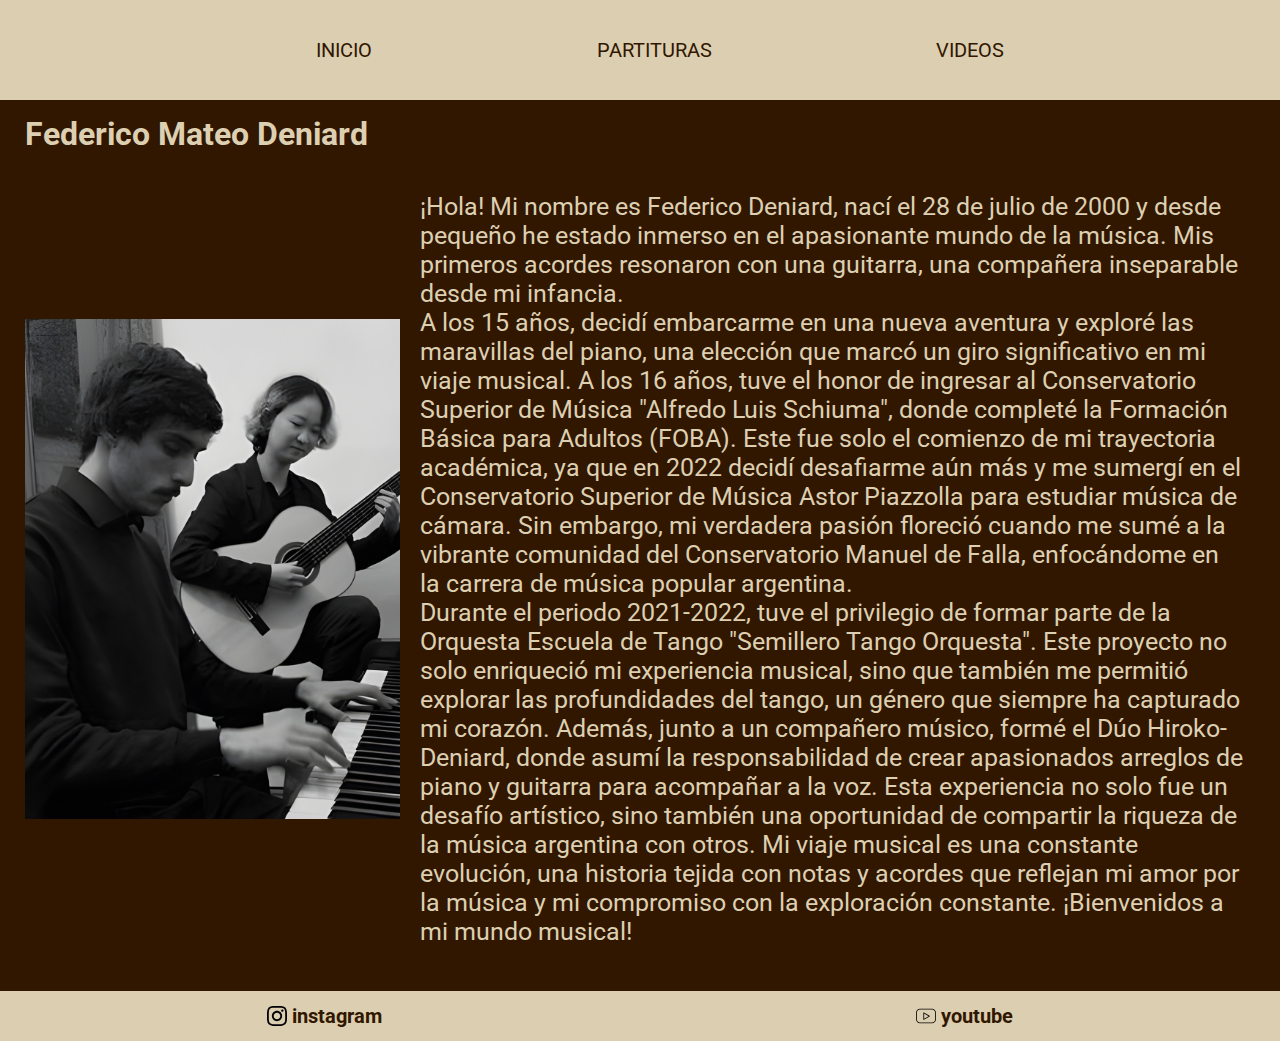
==== pages/index/index.html @ fecc430a "-changed icons to .svg -moved filed -created folders to every page" ====
<!DOCTYPE html>
<html>
<head>
	<meta charset="utf-8">
	<meta name="description" content="Mi página web donde subo mis experiencias musicales">
	<meta name="Robots" content="noindex">
	<meta name="copyright" content="Federico Deniard">
	<link rel="icon" href="assets/piano.ico"> <!-- alojado en drive -->
	<link rel="stylesheet" type="text/css" href="index.css">
	<title>Federico Deniard</title>
		<link rel="preconnect" href="https://fonts.googleapis.com">
		<link rel="preconnect" href="https://fonts.gstatic.com" crossorigin>
		<link href="https://fonts.googleapis.com/css2?family=Roboto:wght@300&display=swap" rel="stylesheet">
	<meta name="viewport" content="width=device-width, initial-scale=1" />  
</head>
<body>
	<header>
		<div class="nav-container">
			<nav class="nav">
				<ul>
					<li><a class="botonera" href="index.html">INICIO</a></li>
					<li><a class="botonera" href="../partituras/partituras.html">PARTITURAS</a></li>
					<li><a class="botonera" href="../videos/videos.html">VIDEOS</a></li>
				</ul>
			</nav>
		</div>
	</header>
	<div class="bio">
		<h1 class="bio-title">Federico Mateo Deniard</h1><br>
		<article class="bio-container">
			<div class="bio-container__img">
					<img src="../../assets/me.jpeg" alt="Dúo Hiroko-Deniard" title="Dúo Hiroko-Deniard">
			</div>
			<div class="bio-container__text">
				¡Hola! Mi nombre es Federico Deniard, nací el 28 de julio de 2000 y desde pequeño he estado inmerso en el apasionante mundo de la música. Mis primeros acordes resonaron con una guitarra, una compañera inseparable desde mi infancia. <br>
				A los 15 años, decidí embarcarme en una nueva aventura y exploré las maravillas del piano, una elección que marcó un giro significativo en mi viaje musical. A los 16 años, tuve el honor de ingresar al Conservatorio Superior de Música "Alfredo Luis Schiuma", donde completé la Formación Básica para Adultos (FOBA). Este fue solo el comienzo de mi trayectoria académica, ya que en 2022 decidí desafiarme aún más y me sumergí en el Conservatorio Superior de Música Astor Piazzolla para estudiar música de cámara. Sin embargo, mi verdadera pasión floreció cuando me sumé a la vibrante comunidad del Conservatorio Manuel de Falla, enfocándome en la carrera de música popular argentina.<br>
				Durante el periodo 2021-2022, tuve el privilegio de formar parte de la Orquesta Escuela de Tango "Semillero Tango Orquesta". Este proyecto no solo enriqueció mi experiencia musical, sino que también me permitió explorar las profundidades del tango, un género que siempre ha capturado mi corazón. Además, junto a un compañero músico, formé el Dúo Hiroko-Deniard, donde asumí la responsabilidad de crear apasionados arreglos de piano y guitarra para acompañar a la voz. Esta experiencia no solo fue un desafío artístico, sino también una oportunidad de compartir la riqueza de la música argentina con otros. Mi viaje musical es una constante evolución, una historia tejida con notas y acordes que reflejan mi amor por la música y mi compromiso con la exploración constante. ¡Bienvenidos a mi mundo musical!
			</div>
	</div></article>
	</div>
	<div class="footer">
		<footer class="footer-container">
			<a href="https://www.instagram.com/fededeniard/" target="_blank"><img src="../../assets/instagram.svg"></img><h4> instagram</h4></a>
			<a href="https://www.youtube.com/channel/UCtFkBfAWMelIyY9xCVHUprw" target=".blank"><img src="../../assets/youtube.svg"></img><h4>youtube</h4></a>
		</footer>
	</div>
	
</body>
</html
---- pages/index/index.css ----
* {
	margin: 0;
	box-sizing: border-box; /* Agregado para incluir el padding y el borde en el ancho y alto total */
	font-family: 'Roboto', sans-serif;
}

/* nav */

.nav-container{
	display: flex;
	background-color: #dcceb1;
	height: 100px;
}

.nav {
	margin: auto;
	width: 90%;
}

.nav ul {
	display: flex;
	justify-content: space-evenly;
	list-style-type: none;
}

.nav ul li {
	padding: 8px;
	margin: 4px;
	font-size: 20px;
}

.nav ul li a {
	text-decoration: none;
	color: #311700;
}

/* body */

body {
	background-color: #311700;
	position: relative;
	min-height: 100vh;
	padding-bottom: 60px;
}


.bio {
	display: block;
	margin: 5px;
	color: #ddcfb2;
	padding: 10px;
}

.bio-title {
	margin-left: 10px;
	
}

.bio-container {
	display: flex;
	margin: 10px;
}

.bio-container__img {
	height: 500px;
	width: 500px;
	display: flex;
	margin-right: 10px;
	align-self: center;
}

.bio-container__img img{
}

.bio-container__text {
	padding: 10px;
	font-size: 25px;
}

.footer {
	display: flex;
	height: 50px;
	background-color: #dcceb1;
	position: absolute;
	bottom: 0;
	width: 100%;
	justify-content: space-evenly;
}

.footer-container {
	display: flex;
	margin: auto;
	width: 100%;
	justify-content: space-evenly;
	font-size: 20px;
}

.footer-container a {
	display: flex;
	text-decoration: none;
	margin: auto;
	color: #311700;
}

.footer-container img {
	height: 20px;
	width: 20px;
	margin: auto;
	margin-right: 5px;

}

/* Responsive desing */


@media only screen and (max-width: 900px){

body	{
	display: flex;
	flex-direction: column;
}

.bio-container {
	display: flex;
	flex-direction: column;
	padding-left: 20px;

}

.bio-container__img{
	height: auto;
	width: 100%;
	display: flex;
	margin-right: 10px;


}
.bio-container__img img{
	object-fit: cover;
	max-width: 100%;

}
}

@media only screen and (max-width: 500px){
	.nav-container{
		min-height: 100px;
		flex-wrap: wrap;
		height: auto;
	}
	.nav {
		display: flex;
	}

	.nav ul{
		flex-direction: column;

	}

}
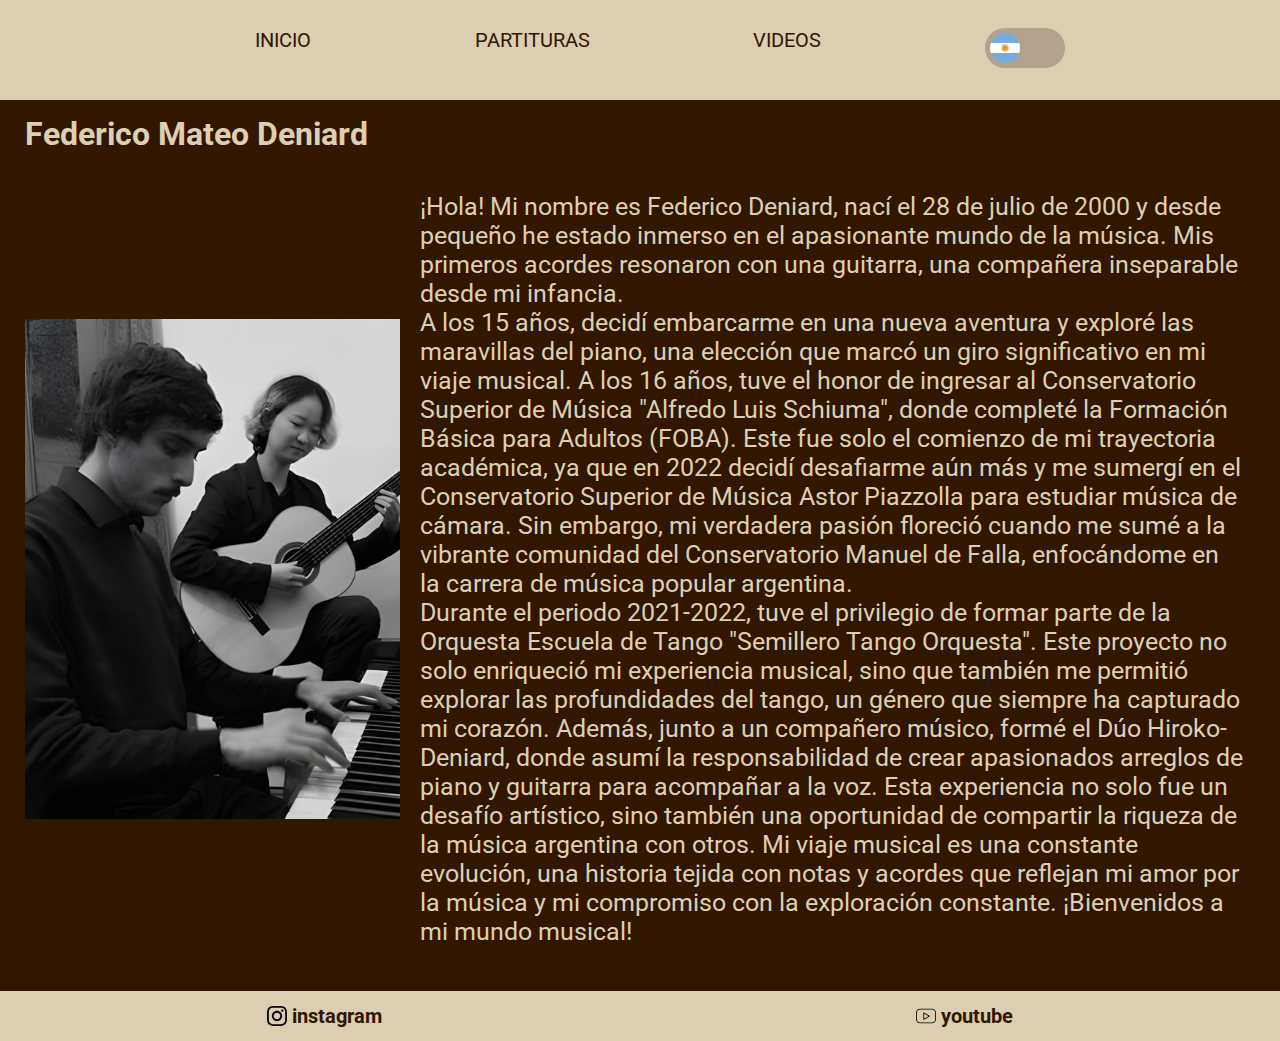
==== commit 982c54f4: "language button added as component and made into nav" ====
--- a/pages/index/index.html
+++ b/pages/index/index.html
@@ -5,25 +5,19 @@
 	<meta name="description" content="Mi página web donde subo mis experiencias musicales">
 	<meta name="Robots" content="noindex">
 	<meta name="copyright" content="Federico Deniard">
-	<link rel="icon" href="assets/piano.ico"> <!-- alojado en drive -->
+	<link rel="icon" href="../../assets/piano.ico">
 	<link rel="stylesheet" type="text/css" href="index.css">
 	<title>Federico Deniard</title>
 		<link rel="preconnect" href="https://fonts.googleapis.com">
 		<link rel="preconnect" href="https://fonts.gstatic.com" crossorigin>
 		<link href="https://fonts.googleapis.com/css2?family=Roboto:wght@300&display=swap" rel="stylesheet">
 	<meta name="viewport" content="width=device-width, initial-scale=1" />  
+	<script type="module" src="../../index.js"></script>
 </head>
 <body>
 	<header>
-		<div class="nav-container">
-			<nav class="nav">
-				<ul>
-					<li><a class="botonera" href="index.html">INICIO</a></li>
-					<li><a class="botonera" href="../partituras/partituras.html">PARTITURAS</a></li>
-					<li><a class="botonera" href="../videos/videos.html">VIDEOS</a></li>
-				</ul>
-			</nav>
-		</div>
+		<top-nav></top-nav>
+		
 	</header>
 	<div class="bio">
 		<h1 class="bio-title">Federico Mateo Deniard</h1><br>
@@ -37,13 +31,6 @@
 				Durante el periodo 2021-2022, tuve el privilegio de formar parte de la Orquesta Escuela de Tango "Semillero Tango Orquesta". Este proyecto no solo enriqueció mi experiencia musical, sino que también me permitió explorar las profundidades del tango, un género que siempre ha capturado mi corazón. Además, junto a un compañero músico, formé el Dúo Hiroko-Deniard, donde asumí la responsabilidad de crear apasionados arreglos de piano y guitarra para acompañar a la voz. Esta experiencia no solo fue un desafío artístico, sino también una oportunidad de compartir la riqueza de la música argentina con otros. Mi viaje musical es una constante evolución, una historia tejida con notas y acordes que reflejan mi amor por la música y mi compromiso con la exploración constante. ¡Bienvenidos a mi mundo musical!
 			</div>
 	</div></article>
-	</div>
-	<div class="footer">
-		<footer class="footer-container">
-			<a href="https://www.instagram.com/fededeniard/" target="_blank"><img src="../../assets/instagram.svg"></img><h4> instagram</h4></a>
-			<a href="https://www.youtube.com/channel/UCtFkBfAWMelIyY9xCVHUprw" target=".blank"><img src="../../assets/youtube.svg"></img><h4>youtube</h4></a>
-		</footer>
-	</div>
-	
+	<comp-footer></comp-footer>	
 </body>
 </html--- a/pages/index/index.css
+++ b/pages/index/index.css
@@ -2,36 +2,6 @@
 	margin: 0;
 	box-sizing: border-box; /* Agregado para incluir el padding y el borde en el ancho y alto total */
 	font-family: 'Roboto', sans-serif;
-}
-
-/* nav */
-
-.nav-container{
-	display: flex;
-	background-color: #dcceb1;
-	height: 100px;
-}
-
-.nav {
-	margin: auto;
-	width: 90%;
-}
-
-.nav ul {
-	display: flex;
-	justify-content: space-evenly;
-	list-style-type: none;
-}
-
-.nav ul li {
-	padding: 8px;
-	margin: 4px;
-	font-size: 20px;
-}
-
-.nav ul li a {
-	text-decoration: none;
-	color: #311700;
 }
 
 /* body */
@@ -77,38 +47,6 @@
 	font-size: 25px;
 }
 
-.footer {
-	display: flex;
-	height: 50px;
-	background-color: #dcceb1;
-	position: absolute;
-	bottom: 0;
-	width: 100%;
-	justify-content: space-evenly;
-}
-
-.footer-container {
-	display: flex;
-	margin: auto;
-	width: 100%;
-	justify-content: space-evenly;
-	font-size: 20px;
-}
-
-.footer-container a {
-	display: flex;
-	text-decoration: none;
-	margin: auto;
-	color: #311700;
-}
-
-.footer-container img {
-	height: 20px;
-	width: 20px;
-	margin: auto;
-	margin-right: 5px;
-
-}
 
 /* Responsive desing */
 
@@ -142,19 +80,3 @@
 }
 }
 
-@media only screen and (max-width: 500px){
-	.nav-container{
-		min-height: 100px;
-		flex-wrap: wrap;
-		height: auto;
-	}
-	.nav {
-		display: flex;
-	}
-
-	.nav ul{
-		flex-direction: column;
-
-	}
-
-}